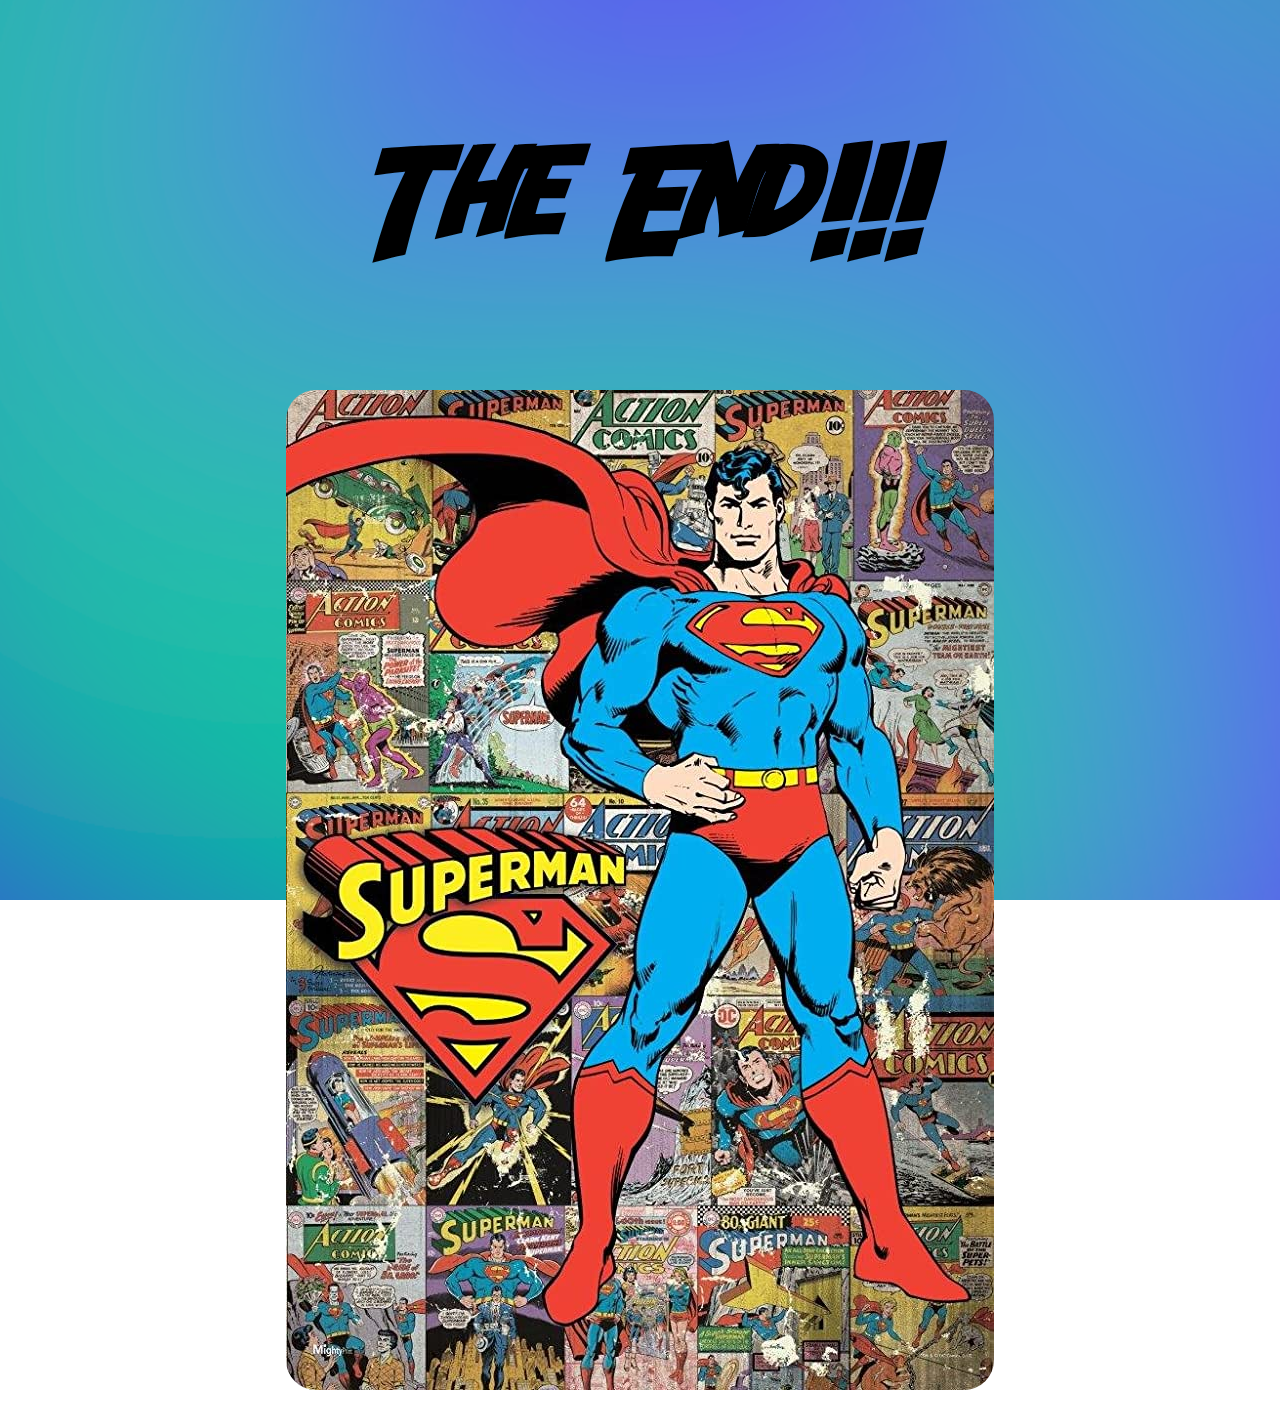
==== end_page.html @ 221d39d5 "end_page.html" ====
<!DOCTYPE html>
<html lang="en">
<head>
    <meta charset="UTF-8">
    <meta http-equiv="X-UA-Compatible" content="IE=edge">
    <meta name="viewport" content="width=device-width, initial-scale=1.0">
    <title>The End!</title>
    <link rel="icon" type="image/png" href="paintbrush.png">
    <link rel="stylesheet" type="text/css" href="style.css">
</head>
<body>
    <center><h1 class="end_title">The End!!!</h1></center>

    <center><img src="superman_collage.jpg" width: 200px, height: auto></center>
</body>
</html>
---- style.css ----
@font-face {
  font-family: 'Adventure';
  src: url('adventure.otf');
}

@font-face {
	font-family: 'Comic Story';
	src: url('comic_story.otf')
}

body {
	background-image: url("background.svg");
	background-repeat: no-repeat;
  	background-attachment: fixed;
  	background-size: cover;
}

h1 {
  font-family: 'Adventure';
  font-size: 45px;
}

h2 {
	font-family: 'Comic Story';
	font-size: 25px;
}

img {
	border-radius: 30px;
}

p {
	font-family:'Bahnschrift SemiBold', sans-serif;
}

button {
	background-color: white; 
	color: black; 
	border: 2px solid #00A3E8;
	border-radius: 8px;
	font-family:'Bahnschrift SemiBold', sans-serif;
	font-size: 30px;
	margin: 15px;
  }
  
  button:hover {
	background-color: #00A3E8;
	color: white;
  }

  .button-container {
	margin: 15px;
  }

  h3 {
	font-family: 'Bahnschrift SemiBold', sans-serif;
	font-size: 20px;
  }

  figcaption {
	font-family: 'Bahnschrift SemiBold', sans-serif;
  }

  .end_title {
	font-size: 150px;
  }
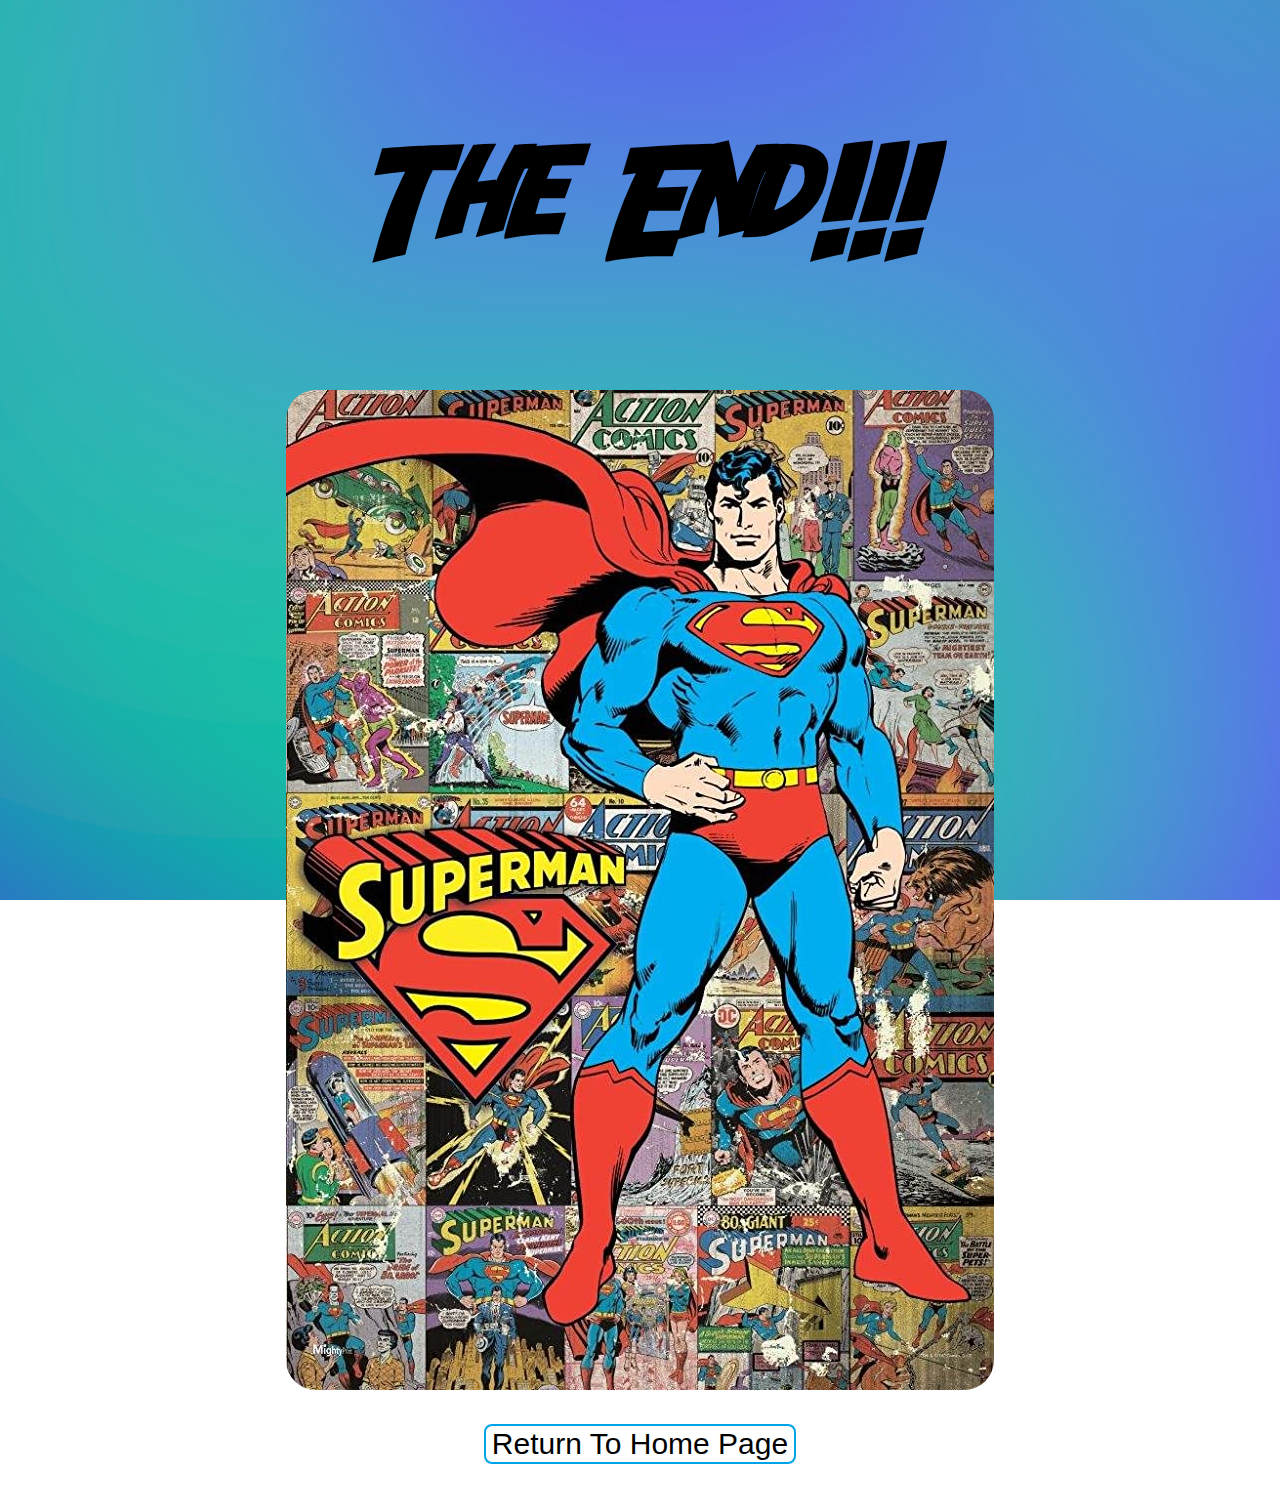
==== commit c98dbe1d: "end_page.html" ====
--- a/end_page.html
+++ b/end_page.html
@@ -12,5 +12,9 @@
     <center><h1 class="end_title">The End!!!</h1></center>
 
     <center><img src="superman_collage.jpg" width: 200px, height: auto></center>
+
+    <div class="button-container">
+        <a href="index.html"><center><button>Return To Home Page</button></center></a>
+    </div>
 </body>
 </html>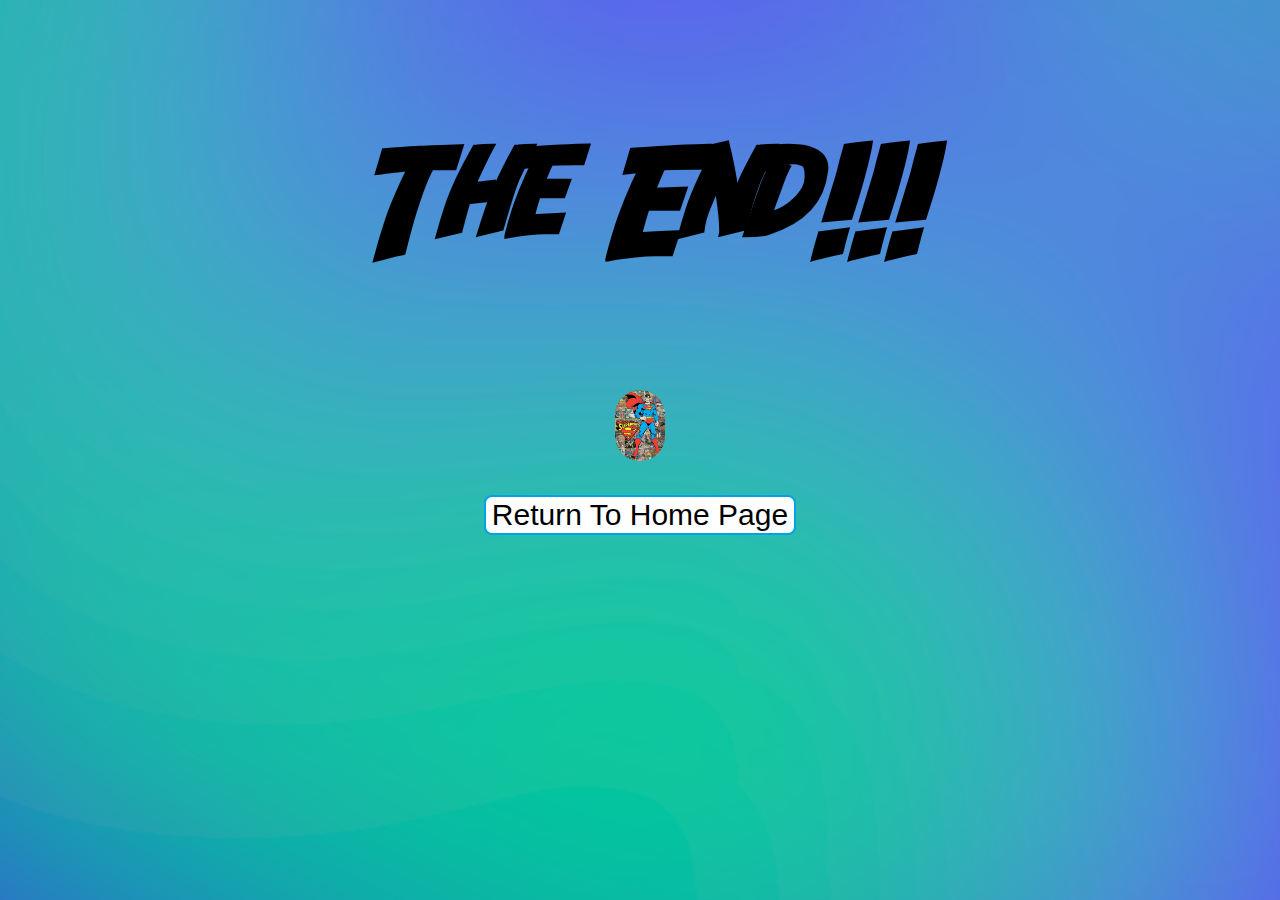
==== commit b40a1bf4: "style.css" ====
--- a/end_page.html
+++ b/end_page.html
@@ -11,7 +11,7 @@
 <body>
     <center><h1 class="end_title">The End!!!</h1></center>
 
-    <center><img src="superman_collage.jpg" width: 200px, height: auto></center>
+    <center><img src="superman_collage.jpg" class="final_image"></center>
 
     <div class="button-container">
         <a href="index.html"><center><button>Return To Home Page</button></center></a>
--- a/style.css
+++ b/style.css
@@ -63,4 +63,9 @@
 
   .end_title {
 	font-size: 150px;
+  }
+
+  .final_image {
+	width: 50px;
+	height: auto;
   }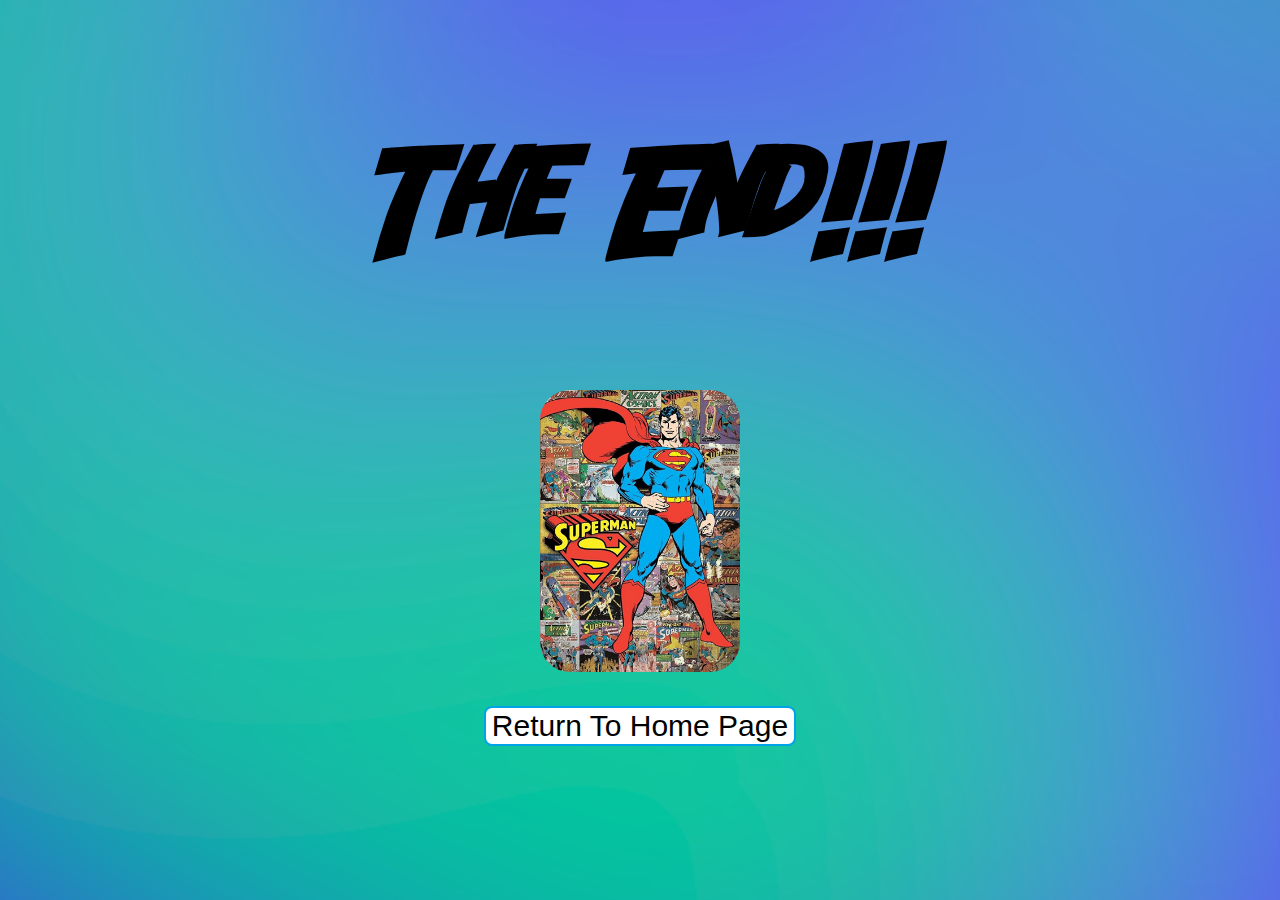
==== commit e7c4575b: "end_page.html" ====
--- a/end_page.html
+++ b/end_page.html
@@ -14,7 +14,7 @@
     <center><img src="superman_collage.jpg" class="final_image"></center>
 
     <div class="button-container">
-        <a href="index.html"><center><button>Return To Home Page</button></center></a>
+        <center><a href="index.html"><button>Return To Home Page</button></a></center>
     </div>
 </body>
 </html>--- a/style.css
+++ b/style.css
@@ -66,6 +66,6 @@
   }
 
   .final_image {
-	width: 50px;
+	width: 200px;
 	height: auto;
   }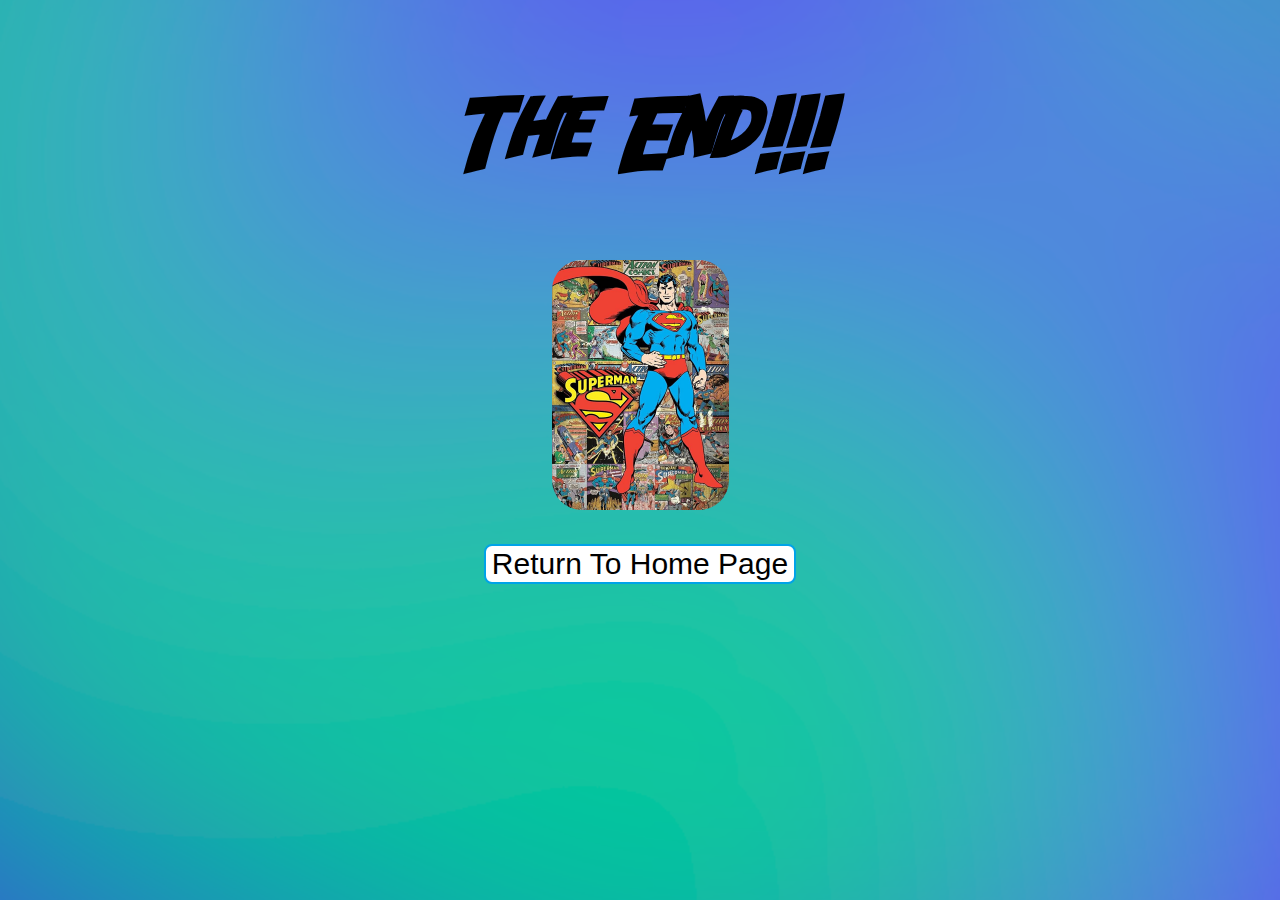
==== commit 8b94a35c: "end_page.html" ====
--- a/end_page.html
+++ b/end_page.html
@@ -11,7 +11,7 @@
 <body>
     <center><h1 class="end_title">The End!!!</h1></center>
 
-    <center><img src="superman_collage.jpg" class="final_image"></center>
+    <center><img src="superman_collage.jpg" class="comic_image"></center>
 
     <div class="button-container">
         <center><a href="index.html"><button>Return To Home Page</button></a></center>
--- a/style.css
+++ b/style.css
@@ -62,10 +62,10 @@
   }
 
   .end_title {
-	font-size: 150px;
+	font-size: 100px;
   }
 
-  .final_image {
-	width: 200px;
-	height: auto;
+  .comic_image {
+	width: auto;
+	height:250px;
   }